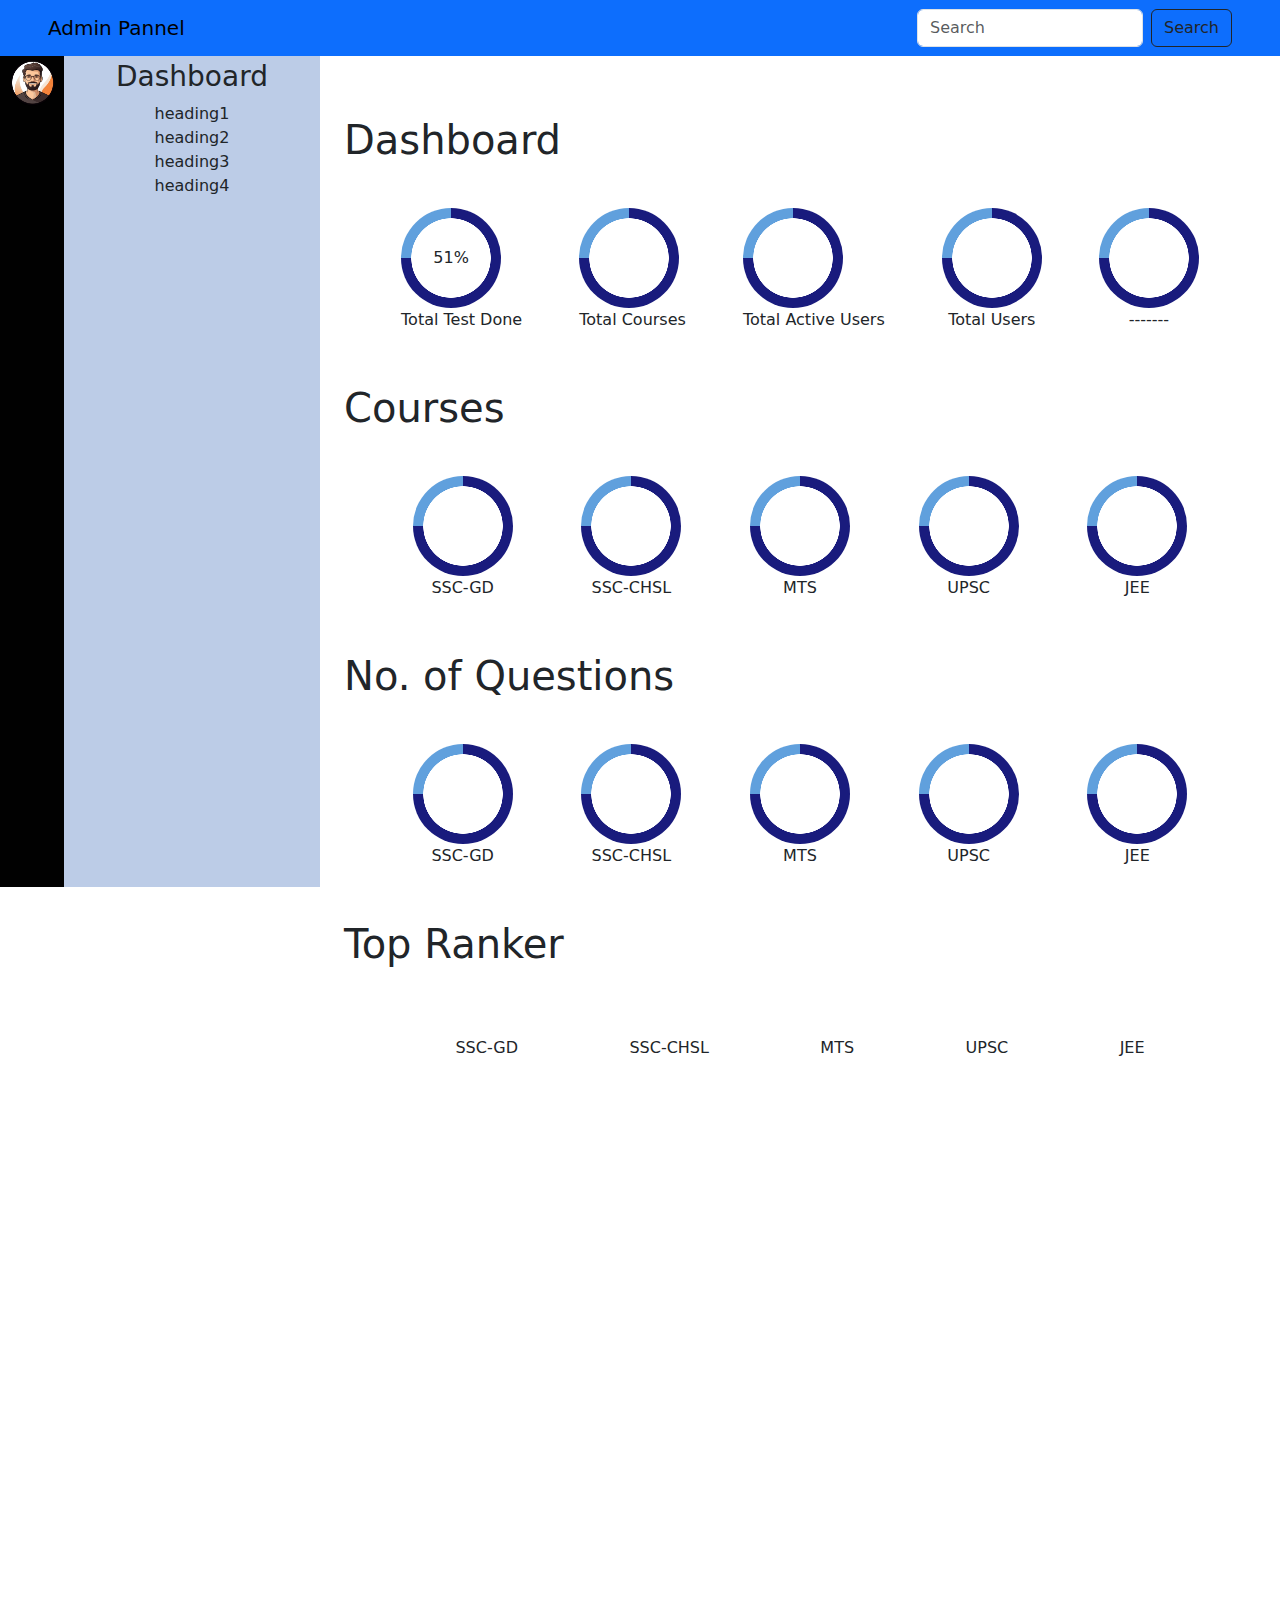
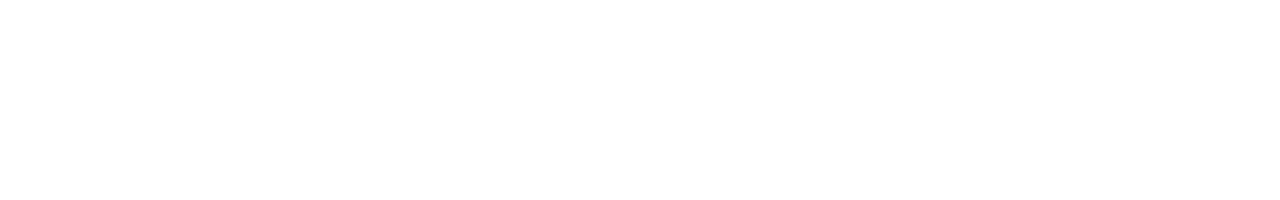
==== admin/index.html @ d582c8f7 "Add files via upload" ====
<!DOCTYPE html>
<html lang="en">
<head>
    <meta charset="UTF-8">
    <meta name="viewport" content="width=device-width, initial-scale=1.0">
    <title>Admin Panel</title>
    <!-- local css -->
    <link rel="stylesheet" href="admin_dashboard.css">
    <!-- Bootstrap cdn  -->
    <link href="https://cdn.jsdelivr.net/npm/bootstrap@5.3.3/dist/css/bootstrap.min.css" rel="stylesheet" integrity="sha384-QWTKZyjpPEjISv5WaRU9OFeRpok6YctnYmDr5pNlyT2bRjXh0JMhjY6hW+ALEwIH" crossorigin="anonymous">
    <!--font-awesome linking-->
    <link rel="stylesheet" href="https://cdnjs.cloudflare.com/ajax/libs/font-awesome/5.15.4/css/all.min.css">
</head>
<body>
        <nav class="navbar bg-primary">
            <div class="container-fluid px-5">
              <a class="navbar-brand">Admin Pannel</a>
              <form class="d-flex" role="search">
                <input class="form-control me-2" type="search" placeholder="Search" aria-label="Search">
                <button class="btn btn-outline-dark" type="submit">Search</button>
              </form>
            </div>
          </nav>
    <div class="main_container">
        <div class="left_side_panel">
            <img src="profile.png" alt="" width="65px" class="profile_image"> 
            <img src="/setting.jpeg" alt="" width="45px" class="profile_image"> 
        </div>
        <div class="middel_side_panel">
            <div class="head_container">
                <h3>Dashboard</h3>
            </div>
            <div class="side_heading1">
                heading1
            </div>
            <div class="side_heading2">
                heading2
            </div>
            <div class="side_heading3">
                heading3
            </div>
            <div class="side_heading4">
                heading4
            </div>
        </div>
        <div class="right_side_panel p-4">
            <h1>Dashboard</h1>
            <div class="dashboard_row_1 text-center">
                <div class="dashboard_progress_bars1 ">
                    <div class="progress-bar">
                        51%
                        <progress value="51" min="0" max="100" style="visibility:hidden;height:0;width:0;">51%</progress>
                    </div>
                    <p>Total Test Done</p>
                </div>
                <div class="dashboard_progress_bars2">
                    <div class="progress-bar">
                        <progress value="75" min="0" max="100" style="visibility:hidden;height:0;width:0;">75%</progress>
                    </div>
                    <p>Total Courses</p>
                </div>
                <div class="dashboard_progress_bars3">
                    <div class="progress-bar">
                        <progress value="75" min="0" max="100" style="visibility:hidden;height:0;width:0;">75%</progress>
                    </div>
                    <p>Total Active Users</p>
                </div>
                <div class="dashboard_progress_bars4">
                    <div class="progress-bar">
                        <progress value="75" min="0" max="100" style="visibility:hidden;height:0;width:0;">75%</progress>
                    </div>
                    <p>Total Users</p>
                </div>
                <div class="dashboard_progress_bars5">
                    <div class="progress-bar">
                        <progress value="75" min="0" max="100" style="visibility:hidden;height:0;width:0;">75%</progress>
                    </div>
                    <p>-------</p>
                </div>
            </div>
            <h1>Courses</h1>
            <div class="dashboard_row_1 text-center">
                <div class="dashboard_progress_bars1 ">
                    <div class="progress-bar">
                        <progress value="75" min="0" max="100" style="visibility:hidden;height:0;width:0;">75%</progress>
                    </div>
                    <p>SSC-GD</p>
                </div>
                <div class="dashboard_progress_bars2">
                    <div class="progress-bar">
                        <progress value="75" min="0" max="100" style="visibility:hidden;height:0;width:0;">75%</progress>
                    </div>
                    <p>SSC-CHSL</p>
                </div>
                <div class="dashboard_progress_bars3">
                    <div class="progress-bar">
                        <progress value="75" min="0" max="100" style="visibility:hidden;height:0;width:0;">75%</progress>
                    </div>
                    <p>MTS</p>
                </div>
                <div class="dashboard_progress_bars4">
                    <div class="progress-bar">
                        <progress value="75" min="0" max="100" style="visibility:hidden;height:0;width:0;">75%</progress>
                    </div>
                    <p>UPSC</p>
                </div>
                <div class="dashboard_progress_bars5">
                    <div class="progress-bar">
                        <progress value="75" min="0" max="100" style="visibility:hidden;height:0;width:0;">75%</progress>
                    </div>
                    <p>JEE</p>
                </div>
            </div>
            <h1>No. of Questions</h1>
            <div class="dashboard_row_1 text-center">
                <div class="dashboard_progress_bars1 ">
                    <div class="progress-bar">
                        <progress value="75" min="0" max="100" style="visibility:hidden;height:0;width:0;">75%</progress>
                    </div>
                    <p>SSC-GD</p>
                </div>
                <div class="dashboard_progress_bars2">
                    <div class="progress-bar">
                        <progress value="75" min="0" max="100" style="visibility:hidden;height:0;width:0;">75%</progress>
                    </div>
                    <p>SSC-CHSL</p>
                </div>
                <div class="dashboard_progress_bars3">
                    <div class="progress-bar">
                        <progress value="75" min="0" max="100" style="visibility:hidden;height:0;width:0;">75%</progress>
                    </div>
                    <p>MTS</p>
                </div>
                <div class="dashboard_progress_bars4">
                    <div class="progress-bar">
                        <progress value="75" min="0" max="100" style="visibility:hidden;height:0;width:0;">75%</progress>
                    </div>
                    <p>UPSC</p>
                </div>
                <div class="dashboard_progress_bars5">
                    <div class="progress-bar">
                        <progress value="75" min="0" max="100" style="visibility:hidden;height:0;width:0;">75%</progress>
                    </div>
                    <p>JEE</p>
                </div>
            </div>
            <h1>Top Ranker</h1>
            <div class="dashboard_row_1 text-center">
                <div class="dashboard_progress_bars1 ">
                   <img src="/profile.png" alt="" class="ranker_img">
                   <p>SSC-GD</p>
                </div>
                <div class="dashboard_progress_bars2">
                    <img src="/profile.png" alt="" class="ranker_img">
                    <p>SSC-CHSL</p>
                </div>
                <div class="dashboard_progress_bars3">
                    <img src="/profile.png" alt="" class="ranker_img">
                    <p>MTS</p>
                </div>
                <div class="dashboard_progress_bars4">
                    <img src="/profile.png" alt="" class="ranker_img">
                    <p>UPSC</p>
                </div>
                <div class="dashboard_progress_bars5">
                    <img src="/profile.png" alt="" class="ranker_img">
                    <p>JEE</p>
                </div>
            </div>
        </div>
        
        <!-- <p>lkjh</p> -->
        <!-- <h1>Dashboard</h1> -->
    </div>
    <!-- bootstrap cdn -->
    <script src="https://cdn.jsdelivr.net/npm/bootstrap@5.3.3/dist/js/bootstrap.bundle.min.js" integrity="sha384-YvpcrYf0tY3lHB60NNkmXc5s9fDVZLESaAA55NDzOxhy9GkcIdslK1eN7N6jIeHz" crossorigin="anonymous"></script>
</body>
</html>
---- admin/admin_dashboard.css ----
*{
    margin: 0;
    padding: 0;
}
.navbar{
    position: fixed !important;
    z-index: 10;
    width: 100%;
}
.main_container{
    height:200vh;
    display: flex;
    gap: 7px;
}
.left_side_panel{
    margin-top: 50px;
    height:93vh;
    width: 5%;
    background-color:#010101;
    position: fixed;
    display: flex;
    flex-direction: column;
    align-items: center ;
    justify-content: space-between;
}
.middel_side_panel{
    position: fixed;
    left:5%;
    margin-top: 50px;
    height:93vh;
    width: 20%;
    text-align: center;
    padding: 10px;
    background-color:#bccce7;
}
.right_side_panel{
    position: absolute;
    top:56px;
    left:25%;
    width: 75%;
    height: 120%;
    z-index:2;
    display: flex;
    flex-direction: column;
    justify-content: space-evenly;
    /* background-color:#010101; */
}
.dashboard_row_1{
    display: flex;
justify-content: space-evenly;}
.progress-bar {
    display: flex;
    justify-content: center;
    align-items: center;
  color: #010101;
    width: 100px;
    height: 100px;
    border-radius: 50%;
    background: 
      radial-gradient(closest-side, white 79%, transparent 80% 100%),
      conic-gradient(rgb(25, 27, 125) 75%, rgb(96, 160, 221) 0);    
  }
  
  /* .progress-bar::before {
    content: "75%";
  } */
  .ranker_img{
    width:100px;
  }
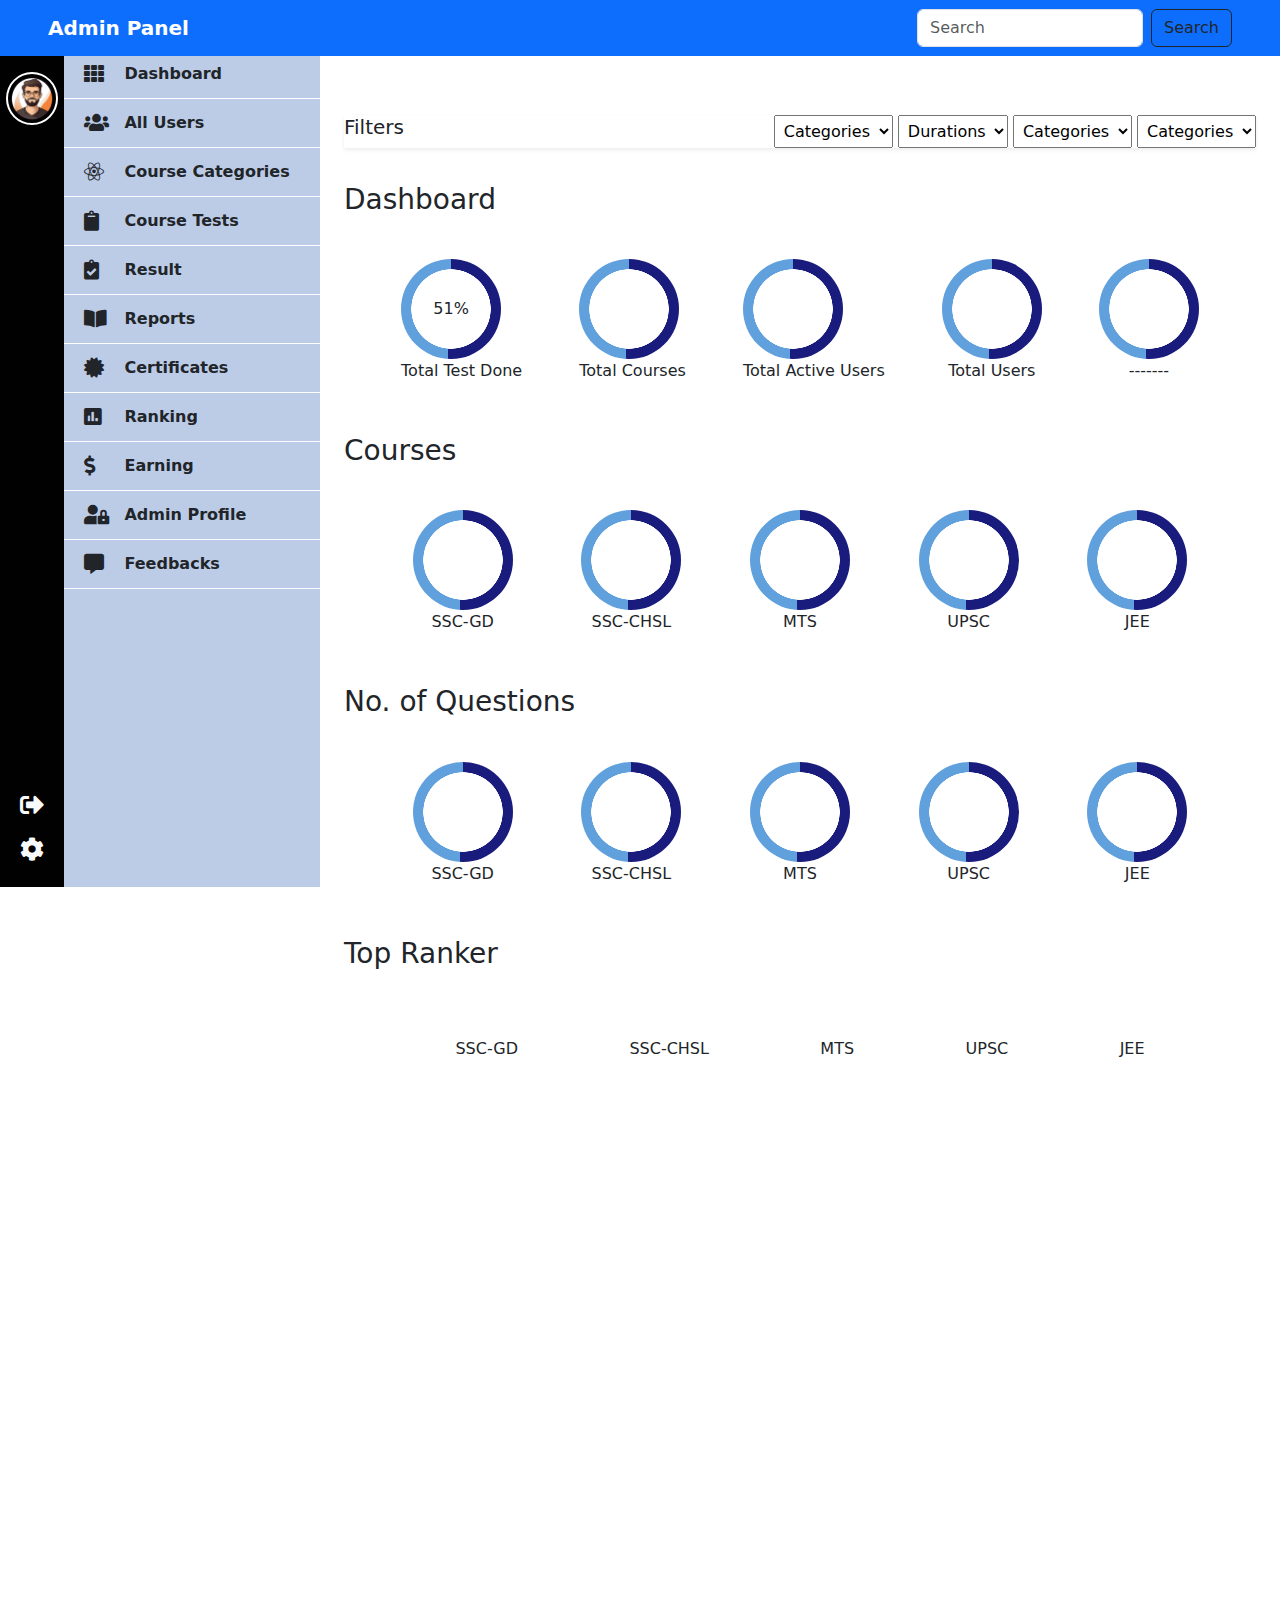
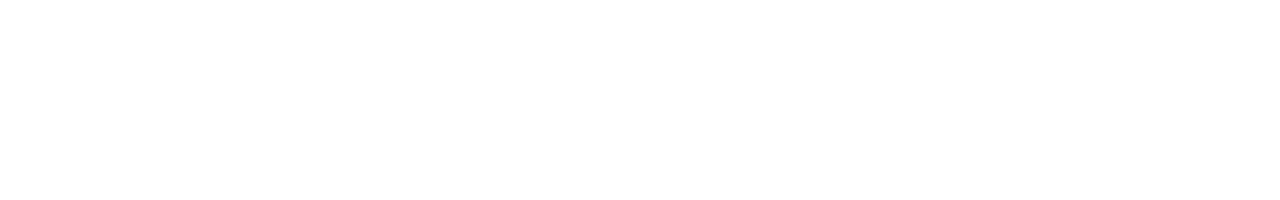
==== commit 2fb25457: "admin update" ====
--- a/admin/index.html
+++ b/admin/index.html
@@ -12,44 +12,75 @@
     <link rel="stylesheet" href="https://cdnjs.cloudflare.com/ajax/libs/font-awesome/5.15.4/css/all.min.css">
 </head>
 <body>
-        <nav class="navbar bg-primary">
-            <div class="container-fluid px-5">
-              <a class="navbar-brand">Admin Pannel</a>
-              <form class="d-flex" role="search">
-                <input class="form-control me-2" type="search" placeholder="Search" aria-label="Search">
-                <button class="btn btn-outline-dark" type="submit">Search</button>
-              </form>
-            </div>
-          </nav>
+    <nav class="navbar bg-primary">
+        <div class="container-fluid px-5">
+            <a class="navbar-brand text-white"><b>Admin Panel</b></a>
+            <form class="d-flex" role="search">
+            <input class="form-control me-2" type="search" placeholder="Search" aria-label="Search">
+            <button class="btn btn-outline-dark" type="submit">Search</button>
+            </form>
+        </div>
+    </nav>
     <div class="main_container">
         <div class="left_side_panel">
-            <img src="profile.png" alt="" width="65px" class="profile_image"> 
-            <img src="/setting.jpeg" alt="" width="45px" class="profile_image"> 
+            <img src="profile.png" alt="" width="70%" class="profile_image" style="outline: 2px solid #fff; outline-offset: 2px; border-radius: 50%;"> 
+            <div class="d-flex flex-column gap-3">
+                <a href="../index.html"><i class="fas fa-sign-out-alt text-light fs-4" title="Signout"></i></a>
+                <i class="fas fa-cog text-light fs-4" title="Setting"></i>
+            </div>
+            <!-- <img src="/setting.jpeg" alt="" width="45px" class="profile_image">  -->
         </div>
         <div class="middel_side_panel">
-            <div class="head_container">
-                <h3>Dashboard</h3>
-            </div>
-            <div class="side_heading1">
-                heading1
-            </div>
-            <div class="side_heading2">
-                heading2
-            </div>
-            <div class="side_heading3">
-                heading3
-            </div>
-            <div class="side_heading4">
-                heading4
-            </div>
+            <ul class="p-0">
+                <li><i class="fas fa-th"></i> Dashboard</li>
+                <li><i class="fas fa-users"></i> All Users</li>
+                <li><i class="fab fa-react"></i> Course Categories</li>
+                <li><i class="fas fa-clipboard"></i> Course Tests</li>
+                <li><i class="fas fa-clipboard-check"></i> Result</li>
+                <li><i class="fas fa-book-open"></i>Reports</li>
+                <li><i class="fas fa-certificate"></i> Certificates</li>
+                <li><i class="fas fa-poll"></i> Ranking</li>
+                <li><i class="fas fa-dollar-sign"></i>Earning</li>
+                <li><i class="fas fa-user-lock"></i> Admin Profile</li>
+                <li><i class="fas fa-comment-alt"></i> Feedbacks</li>
+            </ul>
         </div>
         <div class="right_side_panel p-4">
-            <h1>Dashboard</h1>
+            <div class="d-flex shadow-sm">
+                <div><h5>Filters</h5></div>
+                <div class="ms-auto filter">
+                    <select name="" id="">
+                        <option value="">Categories</option>
+                        <option value="">SSC GD</option>
+                        <option value="">SSC MTS</option>
+                        <option value="">UPSC</option>
+                    </select>
+                    <select name="" id="">
+                        <option value="">Durations</option>
+                        <option value="">Weekly</option>
+                        <option value="">Monthly</option>
+                        <option value="">Yearly</option>
+                    </select>
+                    <select name="" id="">
+                        <option value="">Categories</option>
+                        <option value="">SSC GD</option>
+                        <option value="">SSC MTS</option>
+                        <option value="">UPSC</option>
+                    </select>
+                    <select name="" id="">
+                        <option value="">Categories</option>
+                        <option value="">SSC GD</option>
+                        <option value="">SSC MTS</option>
+                        <option value="">UPSC</option>
+                    </select>
+                </div>
+            </div>
+            <h3>Dashboard</h3>
             <div class="dashboard_row_1 text-center">
                 <div class="dashboard_progress_bars1 ">
                     <div class="progress-bar">
                         51%
-                        <progress value="51" min="0" max="100" style="visibility:hidden;height:0;width:0;">51%</progress>
+                        <!-- <progress value="51" min="0" max="100" style=" height:0; width:0;">51%</progress> -->
                     </div>
                     <p>Total Test Done</p>
                 </div>
@@ -78,7 +109,7 @@
                     <p>-------</p>
                 </div>
             </div>
-            <h1>Courses</h1>
+            <h3>Courses</h3>
             <div class="dashboard_row_1 text-center">
                 <div class="dashboard_progress_bars1 ">
                     <div class="progress-bar">
@@ -111,7 +142,7 @@
                     <p>JEE</p>
                 </div>
             </div>
-            <h1>No. of Questions</h1>
+            <h3>No. of Questions</h3>
             <div class="dashboard_row_1 text-center">
                 <div class="dashboard_progress_bars1 ">
                     <div class="progress-bar">
@@ -144,7 +175,7 @@
                     <p>JEE</p>
                 </div>
             </div>
-            <h1>Top Ranker</h1>
+            <h3>Top Ranker</h3>
             <div class="dashboard_row_1 text-center">
                 <div class="dashboard_progress_bars1 ">
                    <img src="/profile.png" alt="" class="ranker_img">
--- a/admin/admin_dashboard.css
+++ b/admin/admin_dashboard.css
@@ -2,20 +2,24 @@
     margin: 0;
     padding: 0;
 }
+
 .navbar{
     position: fixed !important;
     z-index: 10;
     width: 100%;
 }
+
 .main_container{
     height:200vh;
     display: flex;
     gap: 7px;
 }
+
 .left_side_panel{
     margin-top: 50px;
-    height:93vh;
+    height: 93vh;
     width: 5%;
+    padding: 2% 0;
     background-color:#010101;
     position: fixed;
     display: flex;
@@ -23,16 +27,40 @@
     align-items: center ;
     justify-content: space-between;
 }
+
 .middel_side_panel{
     position: fixed;
     left:5%;
     margin-top: 50px;
     height:93vh;
     width: 20%;
-    text-align: center;
-    padding: 10px;
+    /* padding: 10px; */
     background-color:#bccce7;
+    overflow-y: scroll;
 }
+
+.middel_side_panel li{
+    width: 100%;
+    height: 49px;
+    display: flex;
+    align-items: center;
+    font-weight: bold;
+    list-style: none;
+    border-bottom: 1px solid #fff;
+    cursor: pointer;
+}
+
+.middel_side_panel li:hover{
+    background-color: #8ba2e0;
+}
+
+.middel_side_panel i{
+    width: 8%;
+    margin: 20px;
+    font-size: 20px;
+
+}
+
 .right_side_panel{
     position: absolute;
     top:56px;
@@ -45,25 +73,32 @@
     justify-content: space-evenly;
     /* background-color:#010101; */
 }
+
+.filter select{
+    padding: 5px;
+}
+
 .dashboard_row_1{
     display: flex;
-justify-content: space-evenly;}
+    justify-content: space-evenly;
+}
+
 .progress-bar {
     display: flex;
     justify-content: center;
     align-items: center;
-  color: #010101;
+    /* color: #010101; */
     width: 100px;
     height: 100px;
     border-radius: 50%;
     background: 
       radial-gradient(closest-side, white 79%, transparent 80% 100%),
-      conic-gradient(rgb(25, 27, 125) 75%, rgb(96, 160, 221) 0);    
-  }
+      conic-gradient(rgb(25, 27, 125) 51%, rgb(96, 160, 221) 0);    
+}
   
-  /* .progress-bar::before {
+/* .progress-bar::before {
     content: "75%";
-  } */
-  .ranker_img{
+} */
+.ranker_img{
     width:100px;
-  }+}